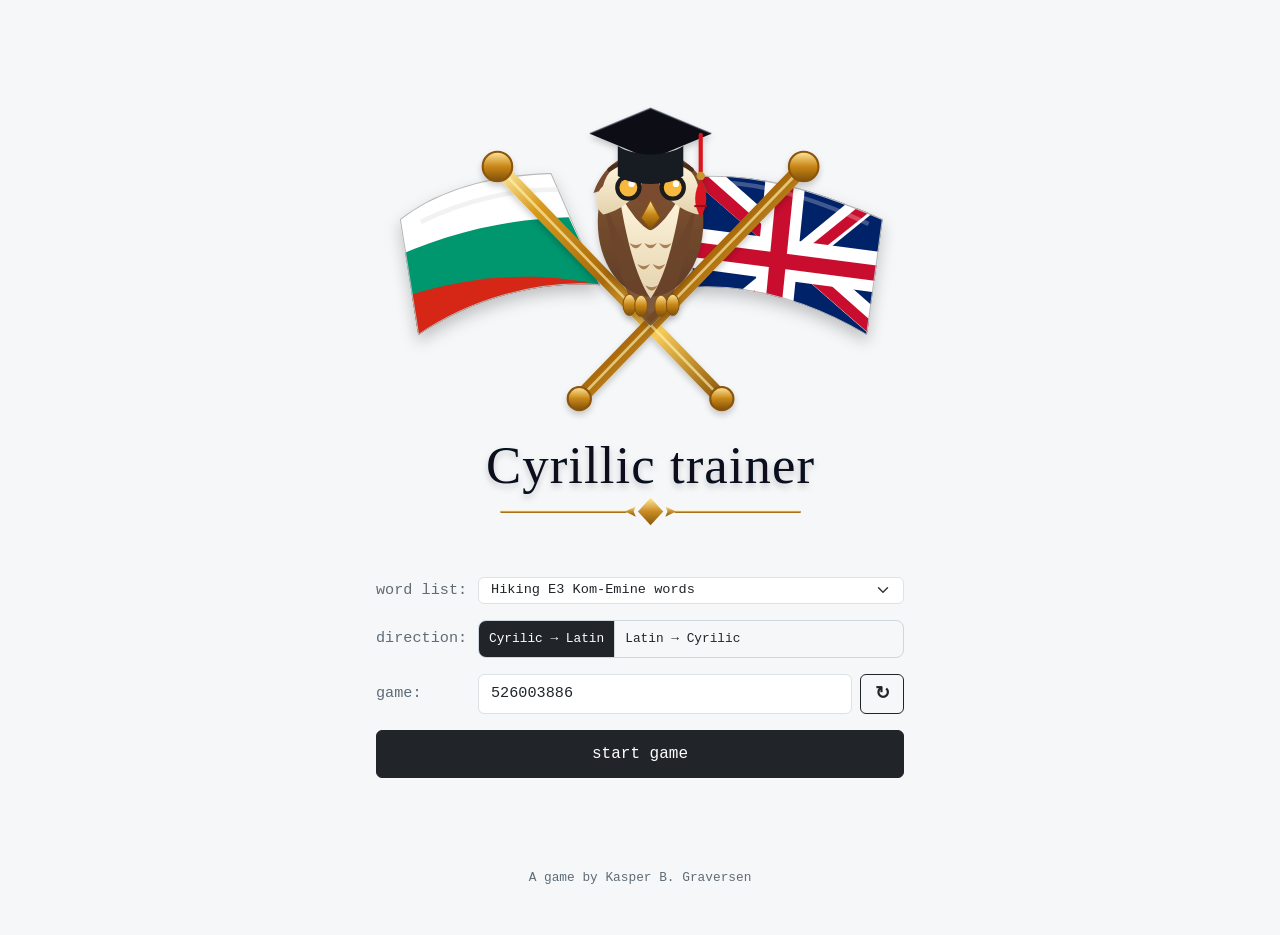
==== index.html @ d27d27ac "Extract word scheduler" ====
<!doctype html>
<html lang="en">
<head>
  <meta charset="utf-8">
  <meta name="viewport" content="width=device-width, initial-scale=1">
  <title>Cyrillic Trainer</title>
  <link rel="icon" href="favicon.svg" type="image/svg+xml">
  <link href="https://cdn.jsdelivr.net/npm/bootstrap@5.3.3/dist/css/bootstrap.min.css" rel="stylesheet">
  <link href="styles.css" rel="stylesheet">
</head>
<body>
  <main class="app-shell">
    <section id="frontPageView" class="front-page" aria-label="Start game">
      <div class="brand-lockup">
        <img class="brand-logo" src="cyrillic_trainer_logo.svg" alt="">
      </div>
      <form id="startGameForm" class="start-game-form">
        <label class="front-field" for="homeDatasetSelect">
          <span>word list:</span>
          <select id="homeDatasetSelect" class="form-select dataset-select" aria-label="Dataset"></select>
        </label>
        <div class="front-field">
          <span>direction:</span>
          <div id="homeGameModeSwitcher" class="game-mode-switcher" role="group" aria-label="Game mode"></div>
        </div>
        <label class="front-field game-number-field" for="homeGameInput">
          <span>game:</span>
          <span class="game-number-controls">
            <input id="homeGameInput" class="form-control game-input" type="text" inputmode="numeric" autocomplete="off">
            <button id="homeRandomGameButton" class="btn btn-outline-dark random-game-button" type="button" aria-label="Random game number">↻</button>
          </span>
        </label>
        <button class="btn btn-dark start-game-button" type="submit">start game</button>
      </form>
    </section>

    <section class="score-line d-none" aria-label="Score">
      <div><span>correct:</span> <strong id="successCounter">0</strong></div>
      <div><span>wrong:</span> <strong id="failCounter">0</strong></div>
      <div><span>ratio:</span> <strong id="successRatio">0.0%</strong></div>
      <div><span>round:</span> <strong id="roundCounter">0</strong></div>
    </section>

    <section id="letterGuessView" class="game-view d-none" aria-label="Letter guess">
      <h2 id="questionTitle" class="question-title">Cyrilic → Latin</h2>
      <div id="letterCard" class="letter-card" aria-live="polite">з</div>
      <div id="answerButtons" class="answer-buttons" aria-label="Answer choices"></div>
      <button id="letterNextButton" class="btn btn-dark next-button" type="button" disabled>next</button>
    </section>

    <section id="roundDoneView" class="game-view round-done d-none" aria-label="Round done">
      <h1>Round done</h1>
      <p class="round-done-subtitle">now try reading the word aloud...</p>
      <dl class="word-summary">
        <div>
          <dt>WORD:</dt>
          <dd id="doneCyrillic"></dd>
        </div>
        <div>
          <dt>phonetic:</dt>
          <dd>
            <button class="btn btn-outline-dark show-button reveal-word-button" type="button">show</button>
            <span id="donePhonetic" class="word-phonetic d-none"></span>
          </dd>
        </div>
        <div>
          <dt>In Latin:</dt>
          <dd>
            <button class="btn btn-outline-dark show-button reveal-word-button" type="button">show</button>
            <span id="doneLatin" class="d-none"></span>
          </dd>
        </div>
        <div>
          <dt>Meaning:</dt>
          <dd>
            <button class="btn btn-outline-dark show-button reveal-word-button" type="button">show</button>
            <span id="doneMeaning" class="d-none"></span>
          </dd>
        </div>
      </dl>
      <div class="round-actions">
        <button id="showProgressButton" class="btn btn-outline-dark progress-button" type="button">show progress</button>
        <button id="roundNextButton" class="btn btn-dark next-button" type="button">next</button>
      </div>
      <section id="progressPanel" class="progress-panel d-none" aria-label="Progress"></section>
    </section>

    <section id="gameOverView" class="game-view game-over d-none" aria-label="Game done">
      <h1>GAME DONE</h1>
      <dl class="word-summary">
        <div>
          <dt>Correct:</dt>
          <dd id="gameOverCorrect">0</dd>
        </div>
        <div>
          <dt>Wrong:</dt>
          <dd id="gameOverWrong">0</dd>
        </div>
        <div>
          <dt>Ratio:</dt>
          <dd id="gameOverRatio">0.0%</dd>
        </div>
      </dl>
      <section id="gameOverProgressPanel" class="progress-panel" aria-label="Final progress"></section>
      <button id="newGameButton" class="btn btn-dark next-button" type="button">new game</button>
    </section>

    <section class="bottom-line d-none" aria-label="Game settings">
      <button id="gameNewGameButton" class="btn btn-danger btn-sm game-new-button" type="button">new game</button>
    </section>
    <footer class="credit-line">A game by Kasper B. Graversen</footer>
  </main>

  <script src="https://cdn.jsdelivr.net/npm/jquery@3.7.1/dist/jquery.min.js"></script>
  <script src="https://cdn.jsdelivr.net/npm/bootstrap@5.3.3/dist/js/bootstrap.bundle.min.js"></script>
  <script src="data.js"></script>
  <script src="random.js"></script>
  <script src="urlSettings.js"></script>
  <script src="userProgressStats.js"></script>
  <script src="gameState.js"></script>
  <script src="currentWordState.js"></script>
  <script src="trainingLetters.js"></script>
  <script src="wordScheduler.js"></script>
  <script src="questionFactory.js"></script>
  <script src="storage.js"></script>
  <script src="ui.js"></script>
  <script src="game.js"></script>
  <script src="app.js"></script>
</body>
</html>
---- styles.css ----
:root {
  --app-bg: #f6f7f9;
  --app-text: #1d232a;
  --muted-text: #5f6b76;
  --surface: #ffffff;
  --border: #cfd6dd;
  --correct: #157347;
  --wrong: #bb2d3b;
}

*,
*::before,
*::after {
  box-sizing: border-box;
}

html,
body {
  min-height: 100%;
}

body {
  margin: 0;
  background: var(--app-bg);
  color: var(--app-text);
  font-family: "Cascadia Mono", Consolas, "Lucida Console", monospace;
  font-variant-ligatures: none;
}

.app-shell {
  width: min(100%, 560px);
  min-height: 100vh;
  margin: 0 auto;
  padding: 16px;
  display: grid;
  grid-template-rows: auto 1fr auto auto;
  gap: 16px;
}

.front-page {
  min-height: calc(100vh - 64px);
  display: flex;
  flex-direction: column;
  justify-content: center;
  gap: 28px;
}

.brand-lockup {
  display: grid;
  justify-items: center;
  text-align: center;
}

.brand-logo {
  width: min(100%, 540px);
  max-height: 460px;
  object-fit: contain;
}

.start-game-form {
  display: grid;
  gap: 16px;
}

.front-field {
  display: grid;
  grid-template-columns: 92px minmax(0, 1fr);
  align-items: center;
  gap: 10px;
}

.front-field > span:first-child {
  color: var(--muted-text);
  font-size: 0.95rem;
}

.game-number-controls {
  display: flex;
  gap: 8px;
  min-width: 0;
}

.random-game-button {
  width: 44px;
  min-width: 44px;
  font-size: 1.1rem;
  font-weight: 800;
}

.start-game-button {
  min-height: 48px;
  text-transform: lowercase;
}

.score-line,
.bottom-line {
  display: flex;
  justify-content: center;
  align-items: center;
  gap: 12px;
  font-size: 0.95rem;
  white-space: nowrap;
}

.score-line {
  flex-wrap: wrap;
}

.bottom-line {
  flex-wrap: wrap;
}

.score-line span,
.bottom-line span {
  color: var(--muted-text);
}

.game-view {
  display: flex;
  min-height: 420px;
  flex-direction: column;
  align-items: center;
  justify-content: center;
  gap: 20px;
}

.game-mode-switcher {
  display: inline-flex;
  max-width: 100%;
  border: 1px solid var(--border);
  border-radius: 8px;
  overflow: hidden;
}

.game-mode-button {
  border: 0;
  border-radius: 0;
  min-height: 36px;
  padding: 6px 10px;
  font-size: 0.8rem;
  white-space: nowrap;
}

.game-mode-button + .game-mode-button {
  border-left: 1px solid var(--border);
}

.question-title {
  margin: 0;
  font-size: 1rem;
  font-weight: 800;
  letter-spacing: 0;
}

.letter-card {
  width: 128px;
  height: 112px;
  display: grid;
  place-items: center;
  background: var(--surface);
  border: 2px solid var(--border);
  border-radius: 8px;
  font-size: 3.5rem;
  font-weight: 700;
  line-height: 1;
}

.answer-buttons {
  width: 100%;
  max-width: 100%;
  min-width: 0;
  margin: 0;
  display: grid;
  grid-template-columns: repeat(6, minmax(0, 1fr));
  gap: 8px;
}

.answer-button {
  min-width: 0;
  min-height: 48px;
  padding: 8px 4px;
  font-size: 1.05rem;
  font-weight: 700;
}

.answer-button.is-correct {
  background: var(--correct);
  border-color: var(--correct);
  color: #fff;
}

.answer-button.is-wrong {
  background: var(--wrong);
  border-color: var(--wrong);
  color: #fff;
}

.next-button {
  min-width: 96px;
  min-height: 44px;
  text-transform: lowercase;
}

.round-actions {
  display: flex;
  justify-content: center;
  gap: 10px;
  flex-wrap: wrap;
}

.progress-button {
  min-width: 148px;
  min-height: 44px;
  text-transform: lowercase;
}

.show-button {
  min-width: 72px;
  min-height: 36px;
  padding: 4px 12px;
  font-weight: 700;
  text-transform: lowercase;
}

.round-done,
.game-over {
  text-align: center;
  gap: 24px;
}

.round-done h1,
.game-over h1 {
  margin: 0;
  font-size: 1.4rem;
  font-weight: 800;
  letter-spacing: 0;
}

.round-done-subtitle {
  margin: -12px 0 0;
  color: var(--muted-text);
  font-size: 0.95rem;
  text-align: center;
}

.word-summary {
  margin: 0;
  display: grid;
  gap: 10px;
  text-align: left;
  font-size: 1.05rem;
}

.word-summary div {
  display: grid;
  grid-template-columns: 92px minmax(0, 1fr);
  gap: 8px;
  align-items: baseline;
}

.word-summary dt {
  font-weight: 800;
}

.word-summary dd {
  margin: 0;
  overflow-wrap: anywhere;
}

.word-phonetic {
  color: var(--muted-text);
}

.progress-panel {
  width: 100%;
  max-width: 100%;
  overflow-x: auto;
  padding-bottom: 4px;
}

.error-histogram {
  min-height: 176px;
  display: flex;
  align-items: flex-end;
  gap: 10px;
}

.error-bar-item {
  width: 34px;
  flex: 0 0 34px;
  display: grid;
  justify-items: center;
  gap: 4px;
}

.error-count {
  font-size: 0.8rem;
  color: var(--muted-text);
}

.error-bar {
  width: 100%;
  min-height: 12px;
  background: var(--wrong);
  border-radius: 4px 4px 0 0;
}

.error-letter {
  font-size: 1rem;
  font-weight: 800;
  line-height: 1;
}

.progress-empty {
  margin: 0;
  color: var(--muted-text);
}

.game-input {
  width: 100%;
  min-width: 0;
  font-size: 0.95rem;
}

.dataset-select {
  width: 100%;
  min-width: 176px;
  max-width: 100%;
  padding-top: 2px;
  padding-bottom: 2px;
  font-size: 0.85rem;
}

.game-new-button {
  min-width: 64px;
  padding-top: 2px;
  padding-bottom: 2px;
  font-size: 0.85rem;
  text-transform: lowercase;
}

.credit-line {
  color: var(--muted-text);
  font-size: 0.8rem;
  text-align: center;
}

@media (max-width: 380px) {
  .score-line,
  .bottom-line {
    font-size: 0.85rem;
    gap: 8px;
  }

  .answer-buttons {
    gap: 6px;
  }

  .answer-button {
    min-height: 44px;
    font-size: 0.95rem;
  }
}
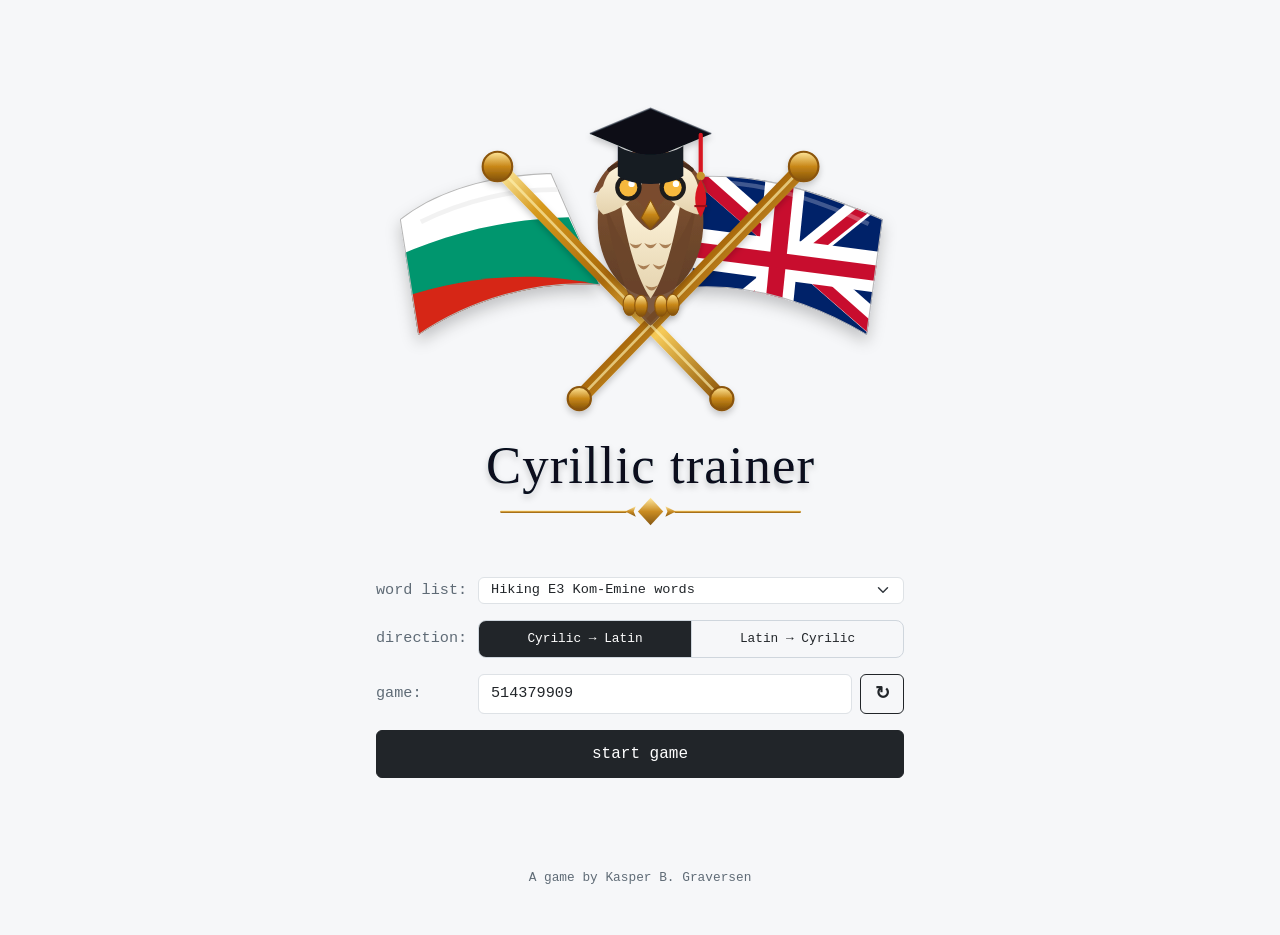
==== commit b3060ffc: "bedre gui" ====
--- a/index.html
+++ b/index.html
@@ -44,6 +44,7 @@
     <section id="letterGuessView" class="game-view d-none" aria-label="Letter guess">
       <h2 id="questionTitle" class="question-title">Cyrilic → Latin</h2>
       <div id="letterCard" class="letter-card" aria-live="polite">з</div>
+      <p class="translation-prompt">which is the correct translation</p>
       <div id="answerButtons" class="answer-buttons" aria-label="Answer choices"></div>
       <button id="letterNextButton" class="btn btn-dark next-button" type="button" disabled>next</button>
     </section>
--- a/styles.css
+++ b/styles.css
@@ -125,7 +125,9 @@
 }
 
 .game-mode-switcher {
-  display: inline-flex;
+  width: 100%;
+  display: grid;
+  grid-template-columns: repeat(2, minmax(0, 1fr));
   max-width: 100%;
   border: 1px solid var(--border);
   border-radius: 8px;
@@ -139,6 +141,8 @@
   padding: 6px 10px;
   font-size: 0.8rem;
   white-space: nowrap;
+  overflow: hidden;
+  text-overflow: ellipsis;
 }
 
 .game-mode-button + .game-mode-button {
@@ -165,6 +169,13 @@
   line-height: 1;
 }
 
+.translation-prompt {
+  margin: -8px 0 -4px;
+  color: var(--muted-text);
+  font-size: 0.9rem;
+  text-align: center;
+}
+
 .answer-buttons {
   width: 100%;
   max-width: 100%;
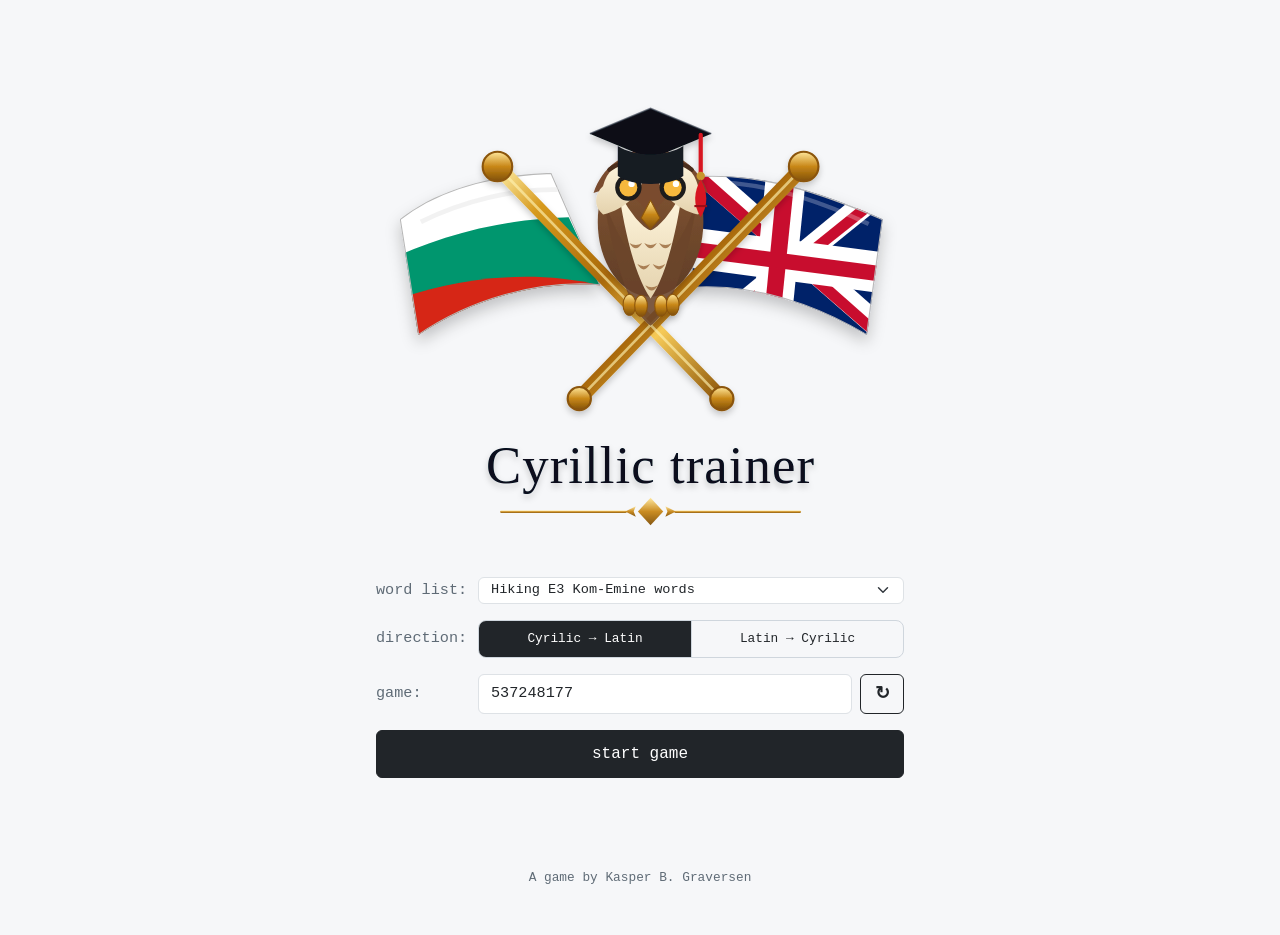
==== commit 46ab81ae: "Split front page and game pages" ====
--- a/index.html
+++ b/index.html
@@ -6,7 +6,8 @@
   <title>Cyrillic Trainer</title>
   <link rel="icon" href="favicon.svg" type="image/svg+xml">
   <link href="https://cdn.jsdelivr.net/npm/bootstrap@5.3.3/dist/css/bootstrap.min.css" rel="stylesheet">
-  <link href="styles.css" rel="stylesheet">
+  <link href="base.css" rel="stylesheet">
+  <link href="frontPage.css" rel="stylesheet">
 </head>
 <body>
   <main class="app-shell">
@@ -33,82 +34,6 @@
         <button class="btn btn-dark start-game-button" type="submit">start game</button>
       </form>
     </section>
-
-    <section class="score-line d-none" aria-label="Score">
-      <div><span>correct:</span> <strong id="successCounter">0</strong></div>
-      <div><span>wrong:</span> <strong id="failCounter">0</strong></div>
-      <div><span>ratio:</span> <strong id="successRatio">0.0%</strong></div>
-      <div><span>round:</span> <strong id="roundCounter">0</strong></div>
-    </section>
-
-    <section id="letterGuessView" class="game-view d-none" aria-label="Letter guess">
-      <h2 id="questionTitle" class="question-title">Cyrilic → Latin</h2>
-      <div id="letterCard" class="letter-card" aria-live="polite">з</div>
-      <p class="translation-prompt">which is the correct translation</p>
-      <div id="answerButtons" class="answer-buttons" aria-label="Answer choices"></div>
-      <button id="letterNextButton" class="btn btn-dark next-button" type="button" disabled>next</button>
-    </section>
-
-    <section id="roundDoneView" class="game-view round-done d-none" aria-label="Round done">
-      <h1>Round done</h1>
-      <p class="round-done-subtitle">now try reading the word aloud...</p>
-      <dl class="word-summary">
-        <div>
-          <dt>WORD:</dt>
-          <dd id="doneCyrillic"></dd>
-        </div>
-        <div>
-          <dt>phonetic:</dt>
-          <dd>
-            <button class="btn btn-outline-dark show-button reveal-word-button" type="button">show</button>
-            <span id="donePhonetic" class="word-phonetic d-none"></span>
-          </dd>
-        </div>
-        <div>
-          <dt>In Latin:</dt>
-          <dd>
-            <button class="btn btn-outline-dark show-button reveal-word-button" type="button">show</button>
-            <span id="doneLatin" class="d-none"></span>
-          </dd>
-        </div>
-        <div>
-          <dt>Meaning:</dt>
-          <dd>
-            <button class="btn btn-outline-dark show-button reveal-word-button" type="button">show</button>
-            <span id="doneMeaning" class="d-none"></span>
-          </dd>
-        </div>
-      </dl>
-      <div class="round-actions">
-        <button id="showProgressButton" class="btn btn-outline-dark progress-button" type="button">show progress</button>
-        <button id="roundNextButton" class="btn btn-dark next-button" type="button">next</button>
-      </div>
-      <section id="progressPanel" class="progress-panel d-none" aria-label="Progress"></section>
-    </section>
-
-    <section id="gameOverView" class="game-view game-over d-none" aria-label="Game done">
-      <h1>GAME DONE</h1>
-      <dl class="word-summary">
-        <div>
-          <dt>Correct:</dt>
-          <dd id="gameOverCorrect">0</dd>
-        </div>
-        <div>
-          <dt>Wrong:</dt>
-          <dd id="gameOverWrong">0</dd>
-        </div>
-        <div>
-          <dt>Ratio:</dt>
-          <dd id="gameOverRatio">0.0%</dd>
-        </div>
-      </dl>
-      <section id="gameOverProgressPanel" class="progress-panel" aria-label="Final progress"></section>
-      <button id="newGameButton" class="btn btn-dark next-button" type="button">new game</button>
-    </section>
-
-    <section class="bottom-line d-none" aria-label="Game settings">
-      <button id="gameNewGameButton" class="btn btn-danger btn-sm game-new-button" type="button">new game</button>
-    </section>
     <footer class="credit-line">A game by Kasper B. Graversen</footer>
   </main>
 
--- a/base.css
+++ b/base.css
@@ -0,0 +1,44 @@
+:root {
+  --app-bg: #f6f7f9;
+  --app-text: #1d232a;
+  --muted-text: #5f6b76;
+  --surface: #ffffff;
+  --border: #cfd6dd;
+  --correct: #157347;
+  --wrong: #bb2d3b;
+}
+
+*,
+*::before,
+*::after {
+  box-sizing: border-box;
+}
+
+html,
+body {
+  min-height: 100%;
+}
+
+body {
+  margin: 0;
+  background: var(--app-bg);
+  color: var(--app-text);
+  font-family: "Cascadia Mono", Consolas, "Lucida Console", monospace;
+  font-variant-ligatures: none;
+}
+
+.app-shell {
+  width: min(100%, 560px);
+  min-height: 100vh;
+  margin: 0 auto;
+  padding: 16px;
+  display: grid;
+  grid-template-rows: auto 1fr auto auto;
+  gap: 16px;
+}
+
+.credit-line {
+  color: var(--muted-text);
+  font-size: 0.8rem;
+  text-align: center;
+}
--- a/frontPage.css
+++ b/frontPage.css
@@ -0,0 +1,94 @@
+.front-page {
+  min-height: calc(100vh - 64px);
+  display: flex;
+  flex-direction: column;
+  justify-content: center;
+  gap: 28px;
+}
+
+.brand-lockup {
+  display: grid;
+  justify-items: center;
+  text-align: center;
+}
+
+.brand-logo {
+  width: min(100%, 540px);
+  max-height: 460px;
+  object-fit: contain;
+}
+
+.start-game-form {
+  display: grid;
+  gap: 16px;
+}
+
+.front-field {
+  display: grid;
+  grid-template-columns: 92px minmax(0, 1fr);
+  align-items: center;
+  gap: 10px;
+}
+
+.front-field > span:first-child {
+  color: var(--muted-text);
+  font-size: 0.95rem;
+}
+
+.game-mode-switcher {
+  width: 100%;
+  display: grid;
+  grid-template-columns: repeat(2, minmax(0, 1fr));
+  max-width: 100%;
+  border: 1px solid var(--border);
+  border-radius: 8px;
+  overflow: hidden;
+}
+
+.game-mode-button {
+  border: 0;
+  border-radius: 0;
+  min-height: 36px;
+  padding: 6px 10px;
+  font-size: 0.8rem;
+  white-space: nowrap;
+  overflow: hidden;
+  text-overflow: ellipsis;
+}
+
+.game-mode-button + .game-mode-button {
+  border-left: 1px solid var(--border);
+}
+
+.game-number-controls {
+  display: flex;
+  gap: 8px;
+  min-width: 0;
+}
+
+.game-input {
+  width: 100%;
+  min-width: 0;
+  font-size: 0.95rem;
+}
+
+.random-game-button {
+  width: 44px;
+  min-width: 44px;
+  font-size: 1.1rem;
+  font-weight: 800;
+}
+
+.dataset-select {
+  width: 100%;
+  min-width: 176px;
+  max-width: 100%;
+  padding-top: 2px;
+  padding-bottom: 2px;
+  font-size: 0.85rem;
+}
+
+.start-game-button {
+  min-height: 48px;
+  text-transform: lowercase;
+}
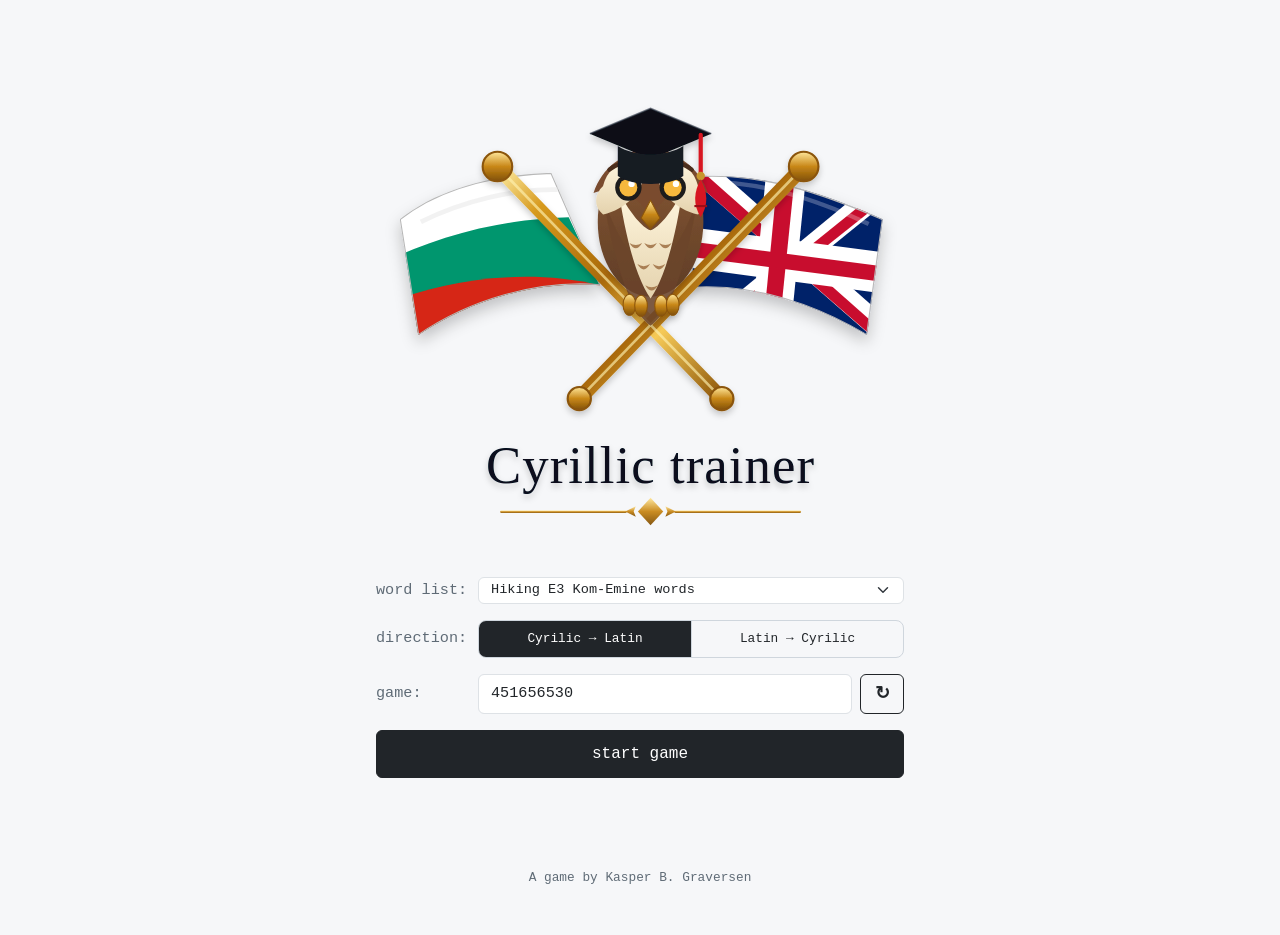
==== commit 37901861: "Split front page and game UI modules" ====
--- a/index.html
+++ b/index.html
@@ -40,17 +40,10 @@
   <script src="https://cdn.jsdelivr.net/npm/jquery@3.7.1/dist/jquery.min.js"></script>
   <script src="https://cdn.jsdelivr.net/npm/bootstrap@5.3.3/dist/js/bootstrap.bundle.min.js"></script>
   <script src="data.js"></script>
-  <script src="random.js"></script>
   <script src="urlSettings.js"></script>
-  <script src="userProgressStats.js"></script>
-  <script src="gameState.js"></script>
-  <script src="currentWordState.js"></script>
-  <script src="trainingLetters.js"></script>
-  <script src="wordScheduler.js"></script>
-  <script src="questionFactory.js"></script>
   <script src="storage.js"></script>
-  <script src="ui.js"></script>
-  <script src="game.js"></script>
+  <script src="frontPageUi.js"></script>
+  <script src="frontPage.js"></script>
   <script src="app.js"></script>
 </body>
 </html>
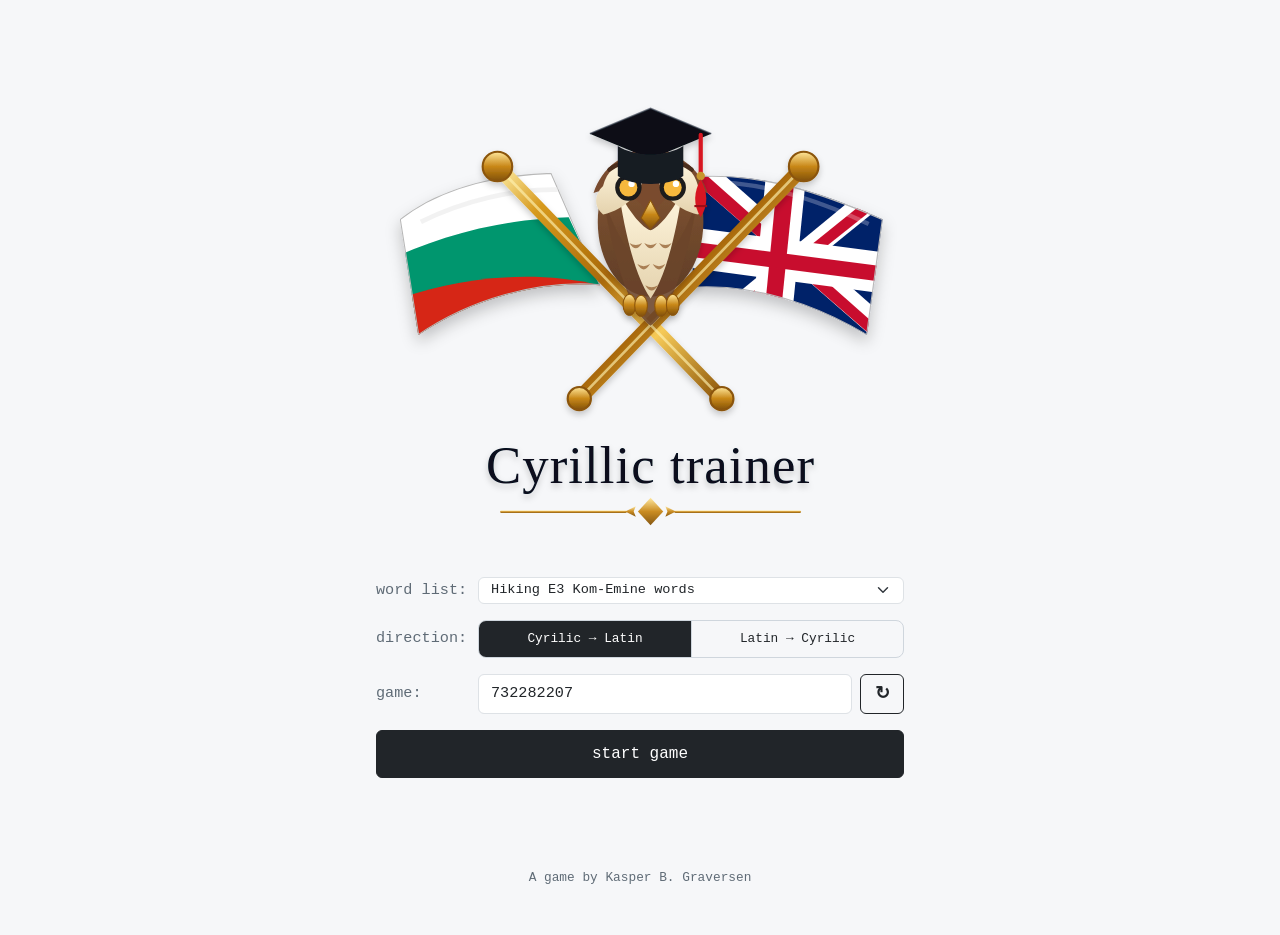
==== commit 64d7ea4a: "refactor kode" ====
--- a/index.html
+++ b/index.html
@@ -17,15 +17,15 @@
       </div>
       <form id="startGameForm" class="start-game-form">
         <label class="front-field" for="homeDatasetSelect">
-          <span>word list:</span>
+          <span class="front-field-label">word list:</span>
           <select id="homeDatasetSelect" class="form-select dataset-select" aria-label="Dataset"></select>
         </label>
         <div class="front-field">
-          <span>direction:</span>
+          <span class="front-field-label">direction:</span>
           <div id="homeGameModeSwitcher" class="game-mode-switcher" role="group" aria-label="Game mode"></div>
         </div>
         <label class="front-field game-number-field" for="homeGameInput">
-          <span>game:</span>
+          <span class="front-field-label">game:</span>
           <span class="game-number-controls">
             <input id="homeGameInput" class="form-control game-input" type="text" inputmode="numeric" autocomplete="off">
             <button id="homeRandomGameButton" class="btn btn-outline-dark random-game-button" type="button" aria-label="Random game number">↻</button>
--- a/frontPage.css
+++ b/frontPage.css
@@ -30,7 +30,7 @@
   gap: 10px;
 }
 
-.front-field > span:first-child {
+.front-field-label {
   color: var(--muted-text);
   font-size: 0.95rem;
 }
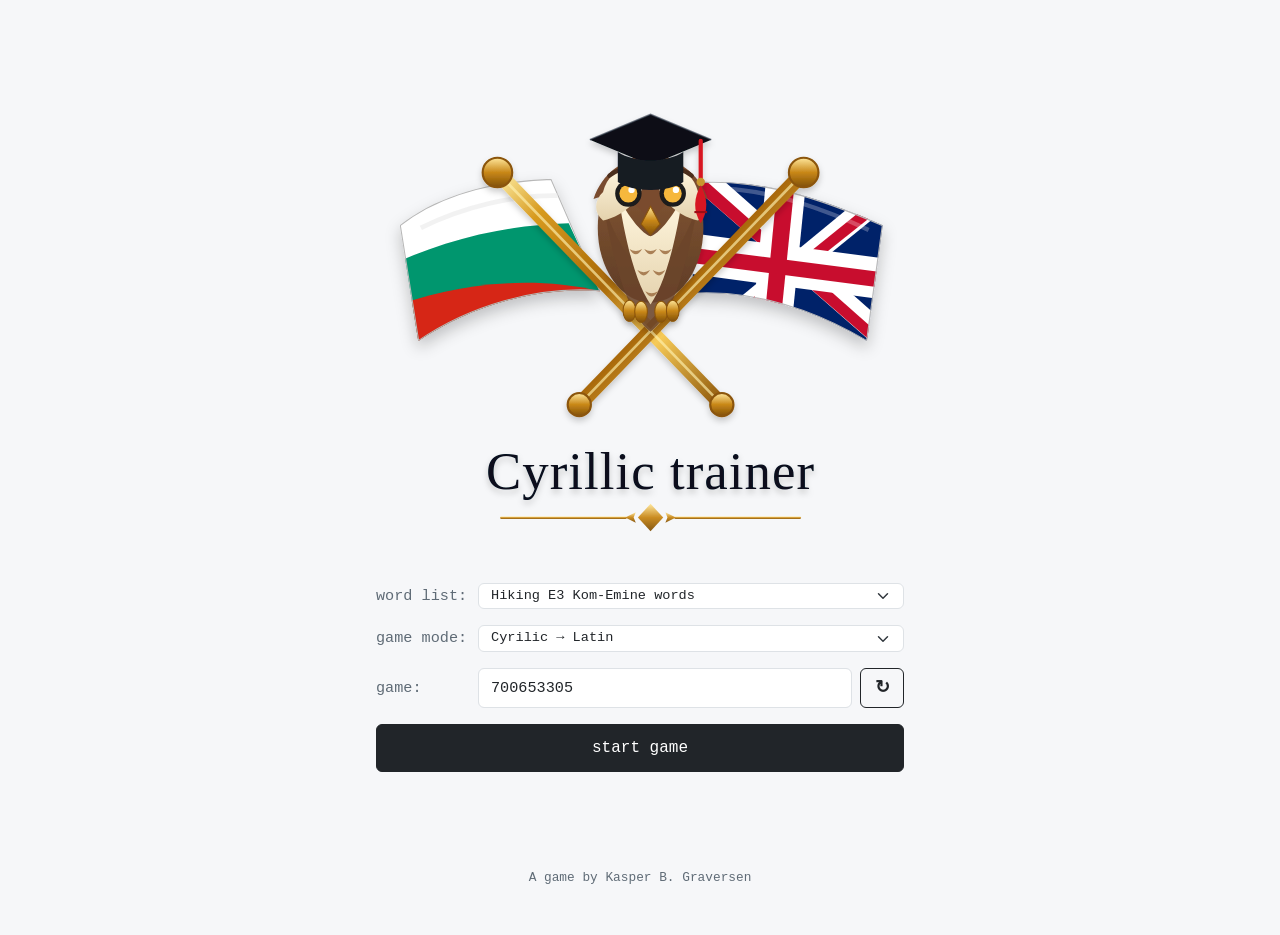
==== commit 8ec282d5: "mobil friendly front page" ====
--- a/index.html
+++ b/index.html
@@ -13,17 +13,17 @@
   <main class="app-shell">
     <section id="frontPageView" class="front-page" aria-label="Start game">
       <div class="brand-lockup">
-        <img class="brand-logo" src="cyrillic_trainer_logo.svg" alt="">
+        <img class="brand-logo" src="cyrillic_trainer_logo.svg" alt="logo">
       </div>
       <form id="startGameForm" class="start-game-form">
         <label class="front-field" for="homeDatasetSelect">
           <span class="front-field-label">word list:</span>
-          <select id="homeDatasetSelect" class="form-select dataset-select" aria-label="Dataset"></select>
+          <select id="homeDatasetSelect" class="form-select dataset-select" aria-label="Data set"></select>
         </label>
-        <div class="front-field">
-          <span class="front-field-label">direction:</span>
-          <div id="homeGameModeSwitcher" class="game-mode-switcher" role="group" aria-label="Game mode"></div>
-        </div>
+        <label class="front-field" for="homeGameModeSelect">
+          <span class="front-field-label">game mode:</span>
+          <select id="homeGameModeSelect" class="form-select dataset-select" aria-label="game mode"></select>
+        </label>
         <label class="front-field game-number-field" for="homeGameInput">
           <span class="front-field-label">game:</span>
           <span class="game-number-controls">
--- a/frontPage.css
+++ b/frontPage.css
@@ -39,7 +39,9 @@
   width: 100%;
   display: grid;
   grid-template-columns: repeat(2, minmax(0, 1fr));
+  gap: 1px;
   max-width: 100%;
+  background: var(--border);
   border: 1px solid var(--border);
   border-radius: 8px;
   overflow: hidden;
@@ -54,10 +56,6 @@
   white-space: nowrap;
   overflow: hidden;
   text-overflow: ellipsis;
-}
-
-.game-mode-button + .game-mode-button {
-  border-left: 1px solid var(--border);
 }
 
 .game-number-controls {
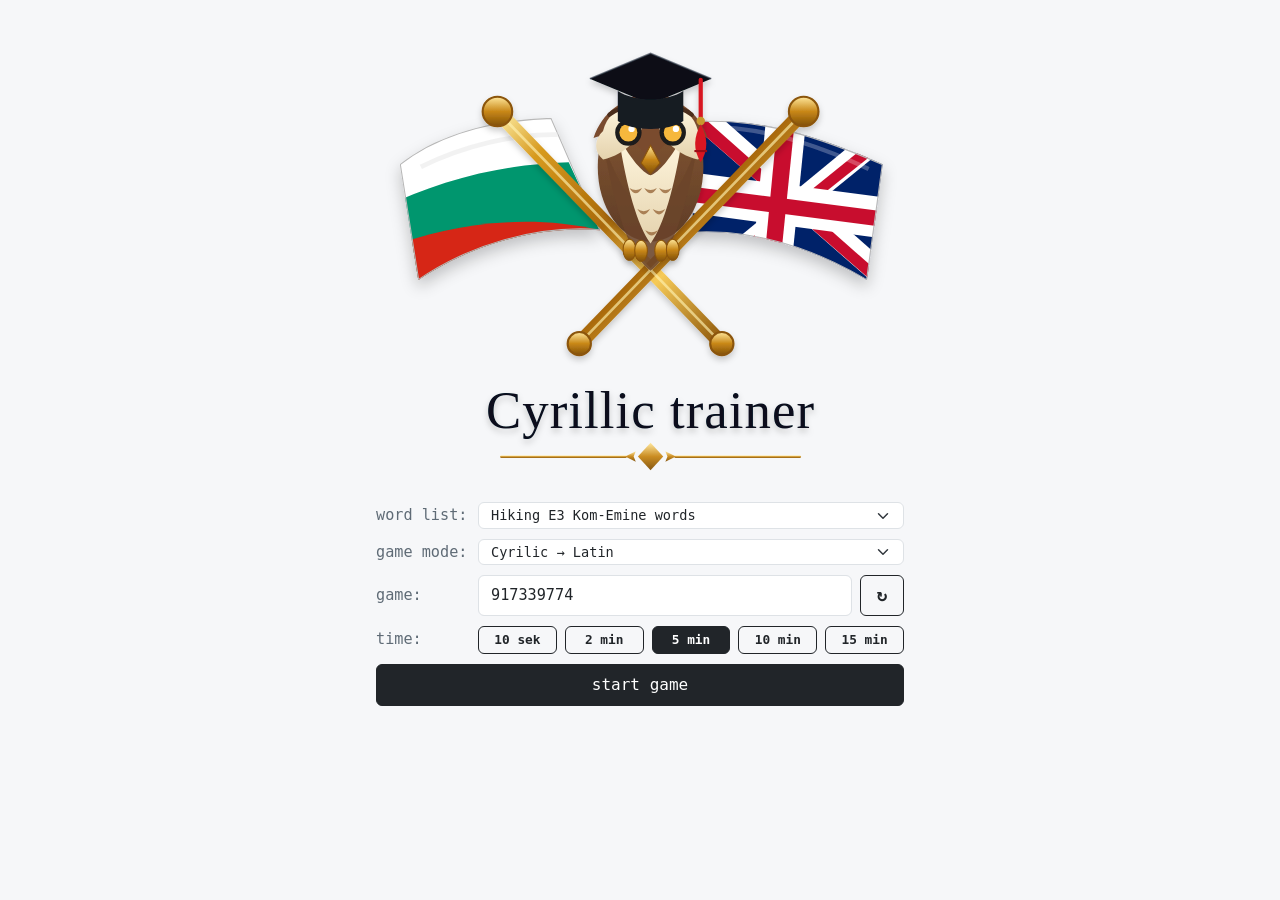
==== commit dc3f66c0: "add timer" ====
--- a/index.html
+++ b/index.html
@@ -31,12 +31,20 @@
             <button id="homeRandomGameButton" class="btn btn-outline-dark random-game-button" type="button" aria-label="Random game number">↻</button>
           </span>
         </label>
+        <fieldset class="front-field duration-field">
+          <legend class="front-field-label">time:</legend>
+          <span id="homeDurationButtons" class="duration-buttons" aria-label="Game duration">
+            <button class="btn btn-outline-dark duration-button" type="button" data-seconds="10">10 sek</button>
+            <button class="btn btn-outline-dark duration-button" type="button" data-seconds="120">2 min</button>
+            <button class="btn btn-outline-dark duration-button" type="button" data-seconds="300">5 min</button>
+            <button class="btn btn-outline-dark duration-button" type="button" data-seconds="600">10 min</button>
+            <button class="btn btn-outline-dark duration-button" type="button" data-seconds="900">15 min</button>
+          </span>
+        </fieldset>
         <button class="btn btn-dark start-game-button" type="submit">start game</button>
       </form>
     </section>
-    <footer class="credit-line">A game by Kasper B. Graversen</footer>
   </main>
-
   <script src="https://cdn.jsdelivr.net/npm/jquery@3.7.1/dist/jquery.min.js"></script>
   <script src="https://cdn.jsdelivr.net/npm/bootstrap@5.3.3/dist/js/bootstrap.bundle.min.js"></script>
   <script src="data.js"></script>
--- a/frontPage.css
+++ b/frontPage.css
@@ -1,9 +1,16 @@
+.app-shell {
+  min-height: auto;
+  padding-top: 8px;
+  padding-bottom: 8px;
+  grid-template-rows: auto;
+}
+
 .front-page {
-  min-height: calc(100vh - 64px);
   display: flex;
   flex-direction: column;
-  justify-content: center;
-  gap: 28px;
+  justify-content: flex-start;
+  gap: 8px;
+  padding-top: clamp(8px, 3vh, 28px);
 }
 
 .brand-lockup {
@@ -20,7 +27,7 @@
 
 .start-game-form {
   display: grid;
-  gap: 16px;
+  gap: 10px;
 }
 
 .front-field {
@@ -31,31 +38,9 @@
 }
 
 .front-field-label {
+  margin: 0;
   color: var(--muted-text);
   font-size: 0.95rem;
-}
-
-.game-mode-switcher {
-  width: 100%;
-  display: grid;
-  grid-template-columns: repeat(2, minmax(0, 1fr));
-  gap: 1px;
-  max-width: 100%;
-  background: var(--border);
-  border: 1px solid var(--border);
-  border-radius: 8px;
-  overflow: hidden;
-}
-
-.game-mode-button {
-  border: 0;
-  border-radius: 0;
-  min-height: 36px;
-  padding: 6px 10px;
-  font-size: 0.8rem;
-  white-space: nowrap;
-  overflow: hidden;
-  text-overflow: ellipsis;
 }
 
 .game-number-controls {
@@ -86,7 +71,28 @@
   font-size: 0.85rem;
 }
 
+.duration-field {
+  border: 0;
+  padding: 0;
+}
+
+.duration-buttons {
+  display: grid;
+  grid-template-columns: repeat(5, minmax(0, 1fr));
+  gap: 8px;
+}
+
+.duration-button {
+  min-width: 0;
+  min-height: 28px;
+  padding-top: 2px;
+  padding-bottom: 2px;
+  padding-right: 6px;
+  padding-left: 6px;
+  font-size: 0.8rem;
+  font-weight: 700;
+}
+
 .start-game-button {
-  min-height: 48px;
-  text-transform: lowercase;
+  min-height: 42px;
 }
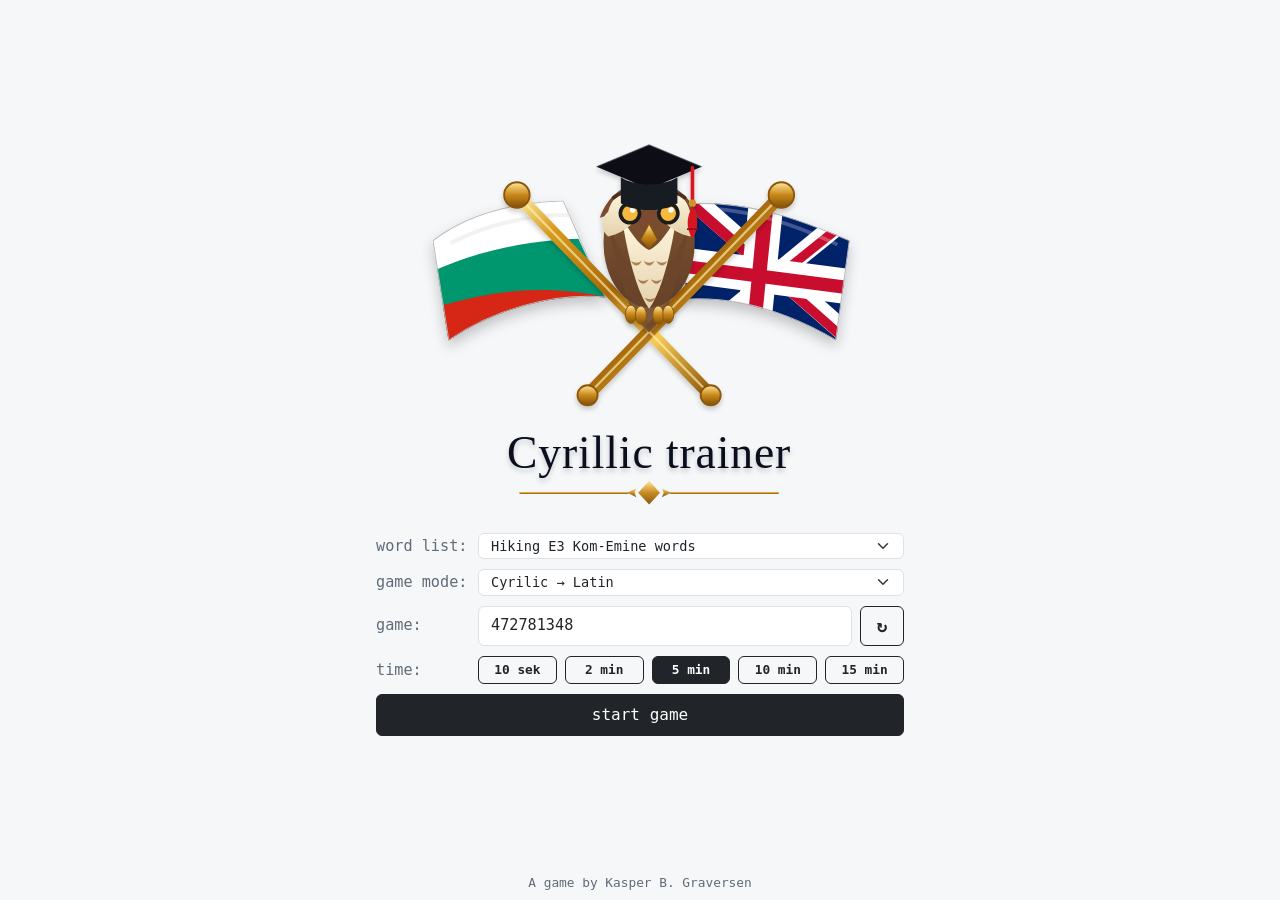
==== commit 1e91a7c5: "forbedret højde på mobil" ====
--- a/index.html
+++ b/index.html
@@ -44,6 +44,7 @@
         <button class="btn btn-dark start-game-button" type="submit">start game</button>
       </form>
     </section>
+    <footer class="credit-line">A game by Kasper B. Graversen</footer>
   </main>
   <script src="https://cdn.jsdelivr.net/npm/jquery@3.7.1/dist/jquery.min.js"></script>
   <script src="https://cdn.jsdelivr.net/npm/bootstrap@5.3.3/dist/js/bootstrap.bundle.min.js"></script>
--- a/base.css
+++ b/base.css
@@ -30,6 +30,7 @@
 .app-shell {
   width: min(100%, 560px);
   min-height: 100vh;
+  min-height: 100dvh;
   margin: 0 auto;
   padding: 16px;
   display: grid;
--- a/frontPage.css
+++ b/frontPage.css
@@ -1,16 +1,17 @@
 .app-shell {
-  min-height: auto;
+  min-height: 100vh;
+  min-height: 100dvh;
   padding-top: 8px;
   padding-bottom: 8px;
-  grid-template-rows: auto;
+  grid-template-rows: minmax(0, 1fr) auto;
 }
 
 .front-page {
+  min-height: 0;
   display: flex;
   flex-direction: column;
-  justify-content: flex-start;
+  justify-content: center;
   gap: 8px;
-  padding-top: clamp(8px, 3vh, 28px);
 }
 
 .brand-lockup {
@@ -21,7 +22,7 @@
 
 .brand-logo {
   width: min(100%, 540px);
-  max-height: 460px;
+  max-height: min(44dvh, 432px);
   object-fit: contain;
 }
 
